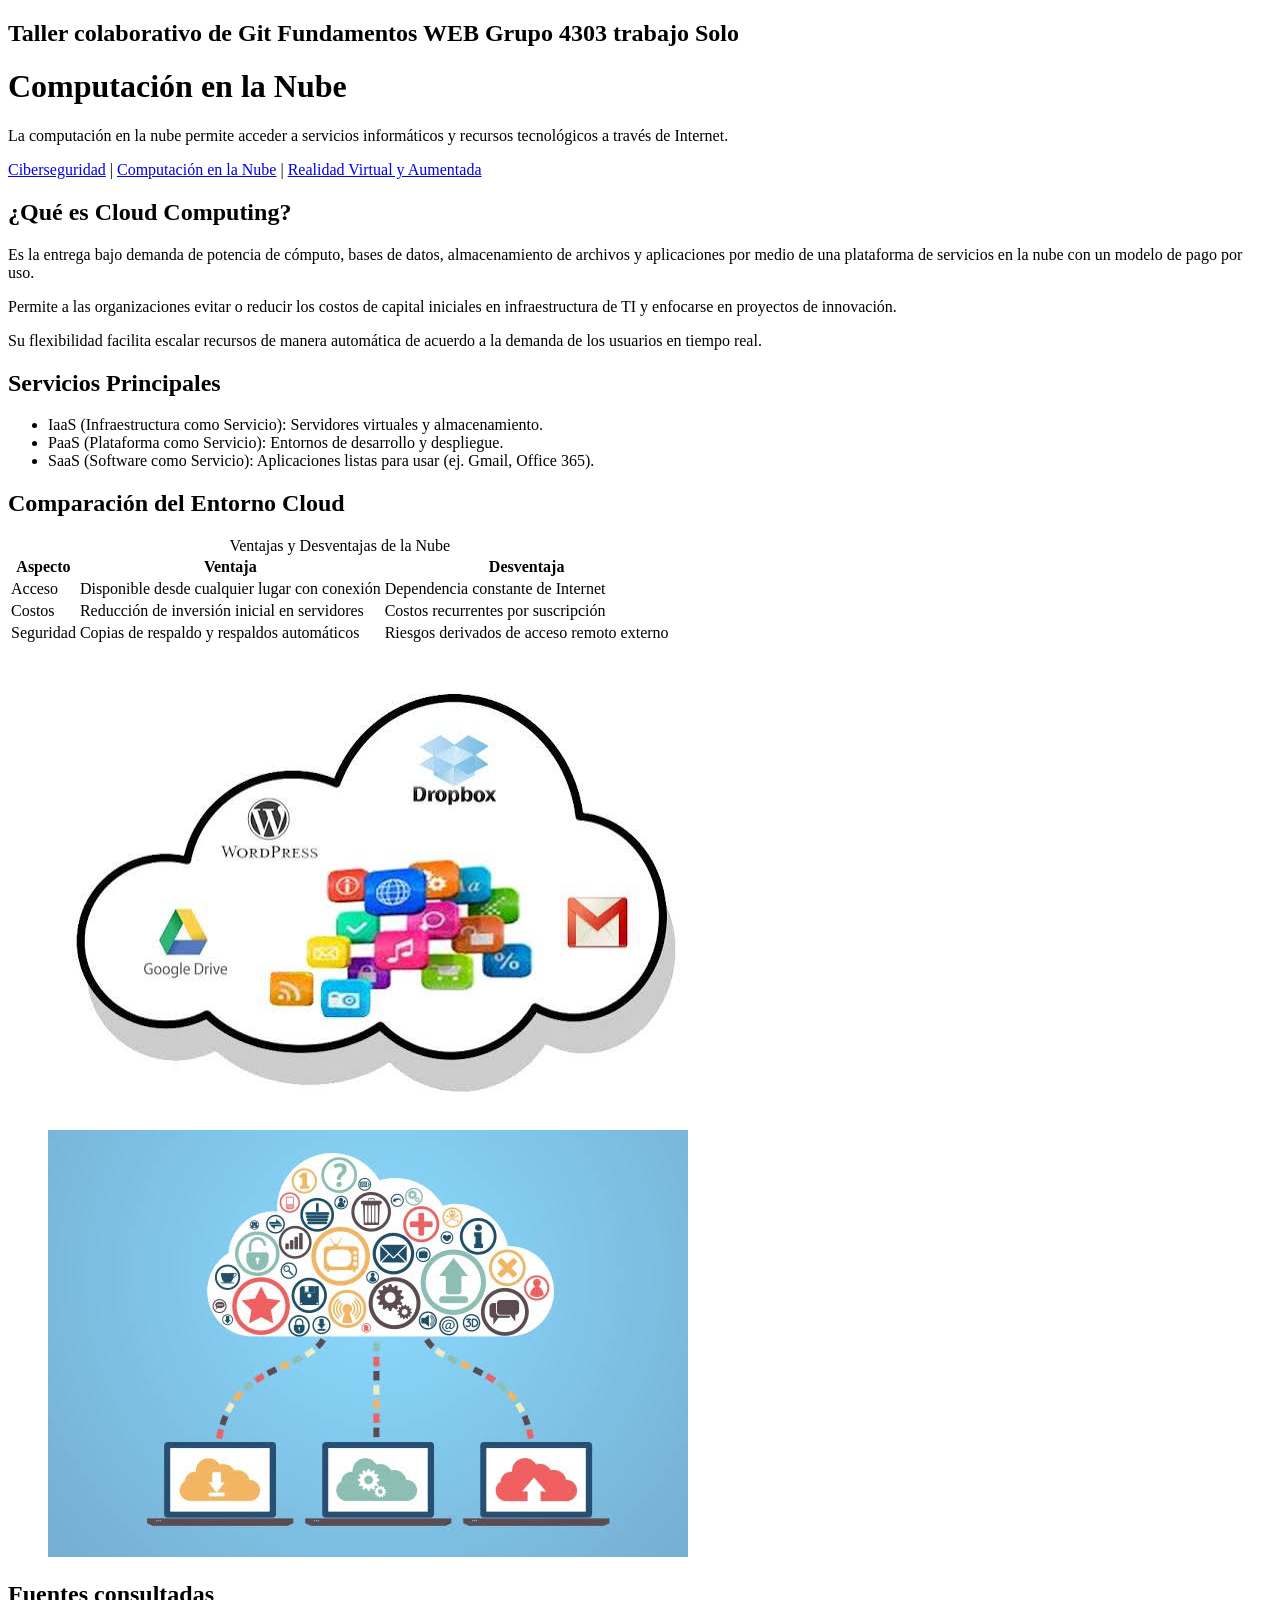
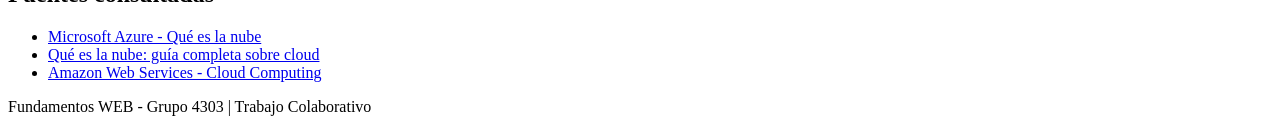
==== nube.html @ b6fa7175 "Estructura principal del proyecto, paginas HTML y README.md" ====
<!DOCTYPE html>
<html lang="es">
<head>
    <meta charset="UTF-8">
    <meta name="viewport" content="width=device-width, initial-scale=1.0">
    <title>Computación en la Nube - Proyecto Fundamentos Web</title>
</head>
    <h2>Taller colaborativo de Git Fundamentos WEB Grupo 4303 trabajo Solo</h2>
<body>
    <header>
        <h1>Computación en la Nube</h1>
        <p>La computación en la nube permite acceder a servicios informáticos y recursos tecnológicos a través de Internet.</p>
    </header>

    <nav>
        <a href="index.html">Ciberseguridad</a> |
        <a href="nube.html">Computación en la Nube</a> |
        <a href="realidad.html">Realidad Virtual y Aumentada</a>
    </nav>

    <main>
        <section>
            <h2>¿Qué es Cloud Computing?</h2>
            <p>Es la entrega bajo demanda de potencia de cómputo, bases de datos, almacenamiento de archivos y aplicaciones por medio de una plataforma de servicios en la nube con un modelo de pago por uso.</p>
            <p>Permite a las organizaciones evitar o reducir los costos de capital iniciales en infraestructura de TI y enfocarse en proyectos de innovación.</p>
            <p>Su flexibilidad facilita escalar recursos de manera automática de acuerdo a la demanda de los usuarios en tiempo real.</p>
        </section>

        <section>
            <h2>Servicios Principales</h2>
            <ul>
                <li>IaaS (Infraestructura como Servicio): Servidores virtuales y almacenamiento.</li>
                <li>PaaS (Plataforma como Servicio): Entornos de desarrollo y despliegue.</li>
                <li>SaaS (Software como Servicio): Aplicaciones listas para usar (ej. Gmail, Office 365).</li>
            </ul>
        </section>

        <section>
            <h2>Comparación del Entorno Cloud</h2>
            <table>
                <caption>Ventajas y Desventajas de la Nube</caption>
                <thead>
                    <tr>
                        <th>Aspecto</th>
                        <th>Ventaja</th>
                        <th>Desventaja</th>
                    </tr>
                </thead>
                <tbody>
                    <tr>
                        <td>Acceso</td>
                        <td>Disponible desde cualquier lugar con conexión</td>
                        <td>Dependencia constante de Internet</td>
                    </tr>
                    <tr>
                        <td>Costos</td>
                        <td>Reducción de inversión inicial en servidores</td>
                        <td>Costos recurrentes por suscripción</td>
                    </tr>
                    <tr>
                        <td>Seguridad</td>
                        <td>Copias de respaldo y respaldos automáticos</td>
                        <td>Riesgos derivados de acceso remoto externo</td>
                    </tr>
                </tbody>
            </table>
        </section>

        <figure>
            <img src="multimedia/3.jpg" alt="Infografía con servidores conectados a un icono central de la nube">
             <img src="multimedia/4.jpg" alt="Infografía con servidores conectados a un icono central de la nube">
            
        </figure>
    </main>

    <section>
        <h2>Fuentes consultadas</h2>
        <ul>
            <li><a href="https://azure.microsoft.com/es-es/overview/what-is-cloud-computing/" target="_blank">Microsoft Azure - Qué es la nube</a></li>
                <li><a href="https://asana.com/es/resources/what-is-the-cloud" target="_blank">Qué es la nube: guía completa sobre cloud</a></li>
            <li><a href="https://aws.amazon.com/es/what-is-cloud-computing/" target="_blank">Amazon Web Services - Cloud Computing</a></li>
        </ul>
    </section>

    <footer>
        <p>Fundamentos WEB - Grupo 4303 | Trabajo Colaborativo</p>
    </footer>
</body>
</html>
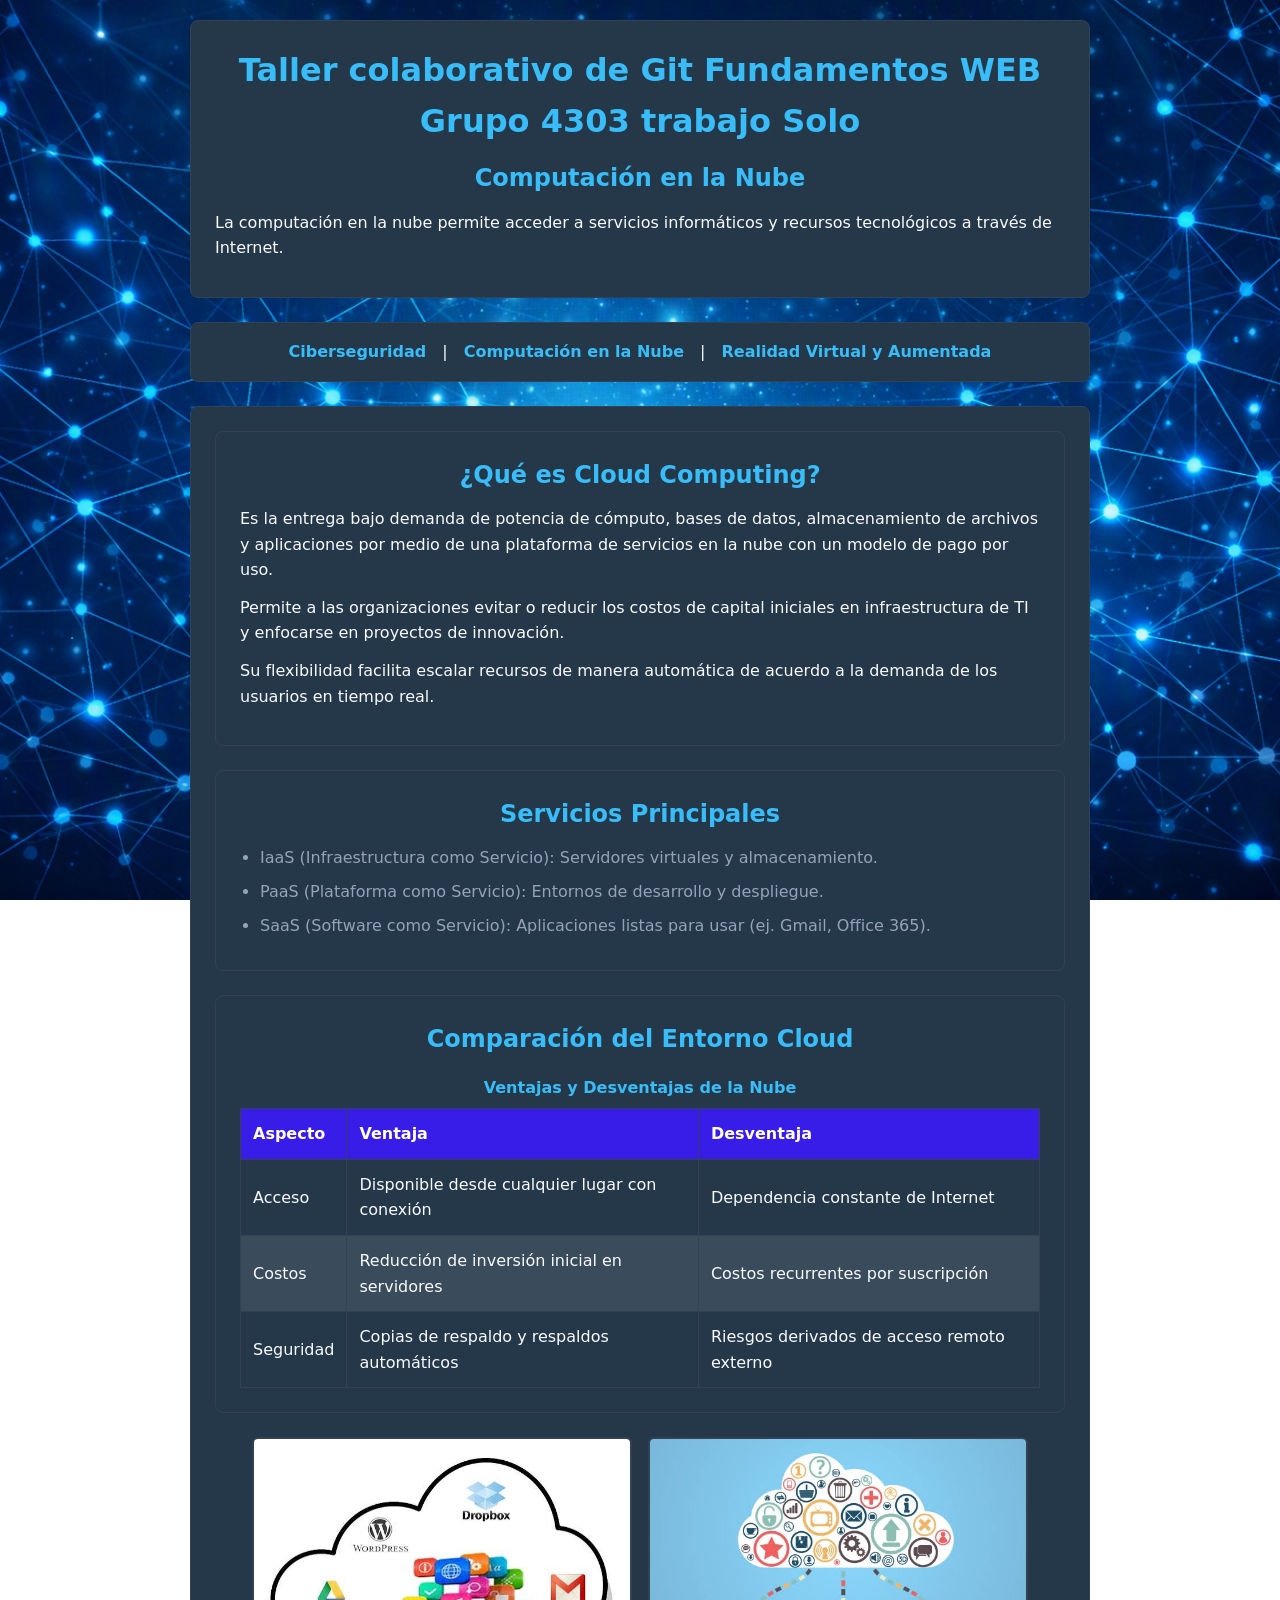
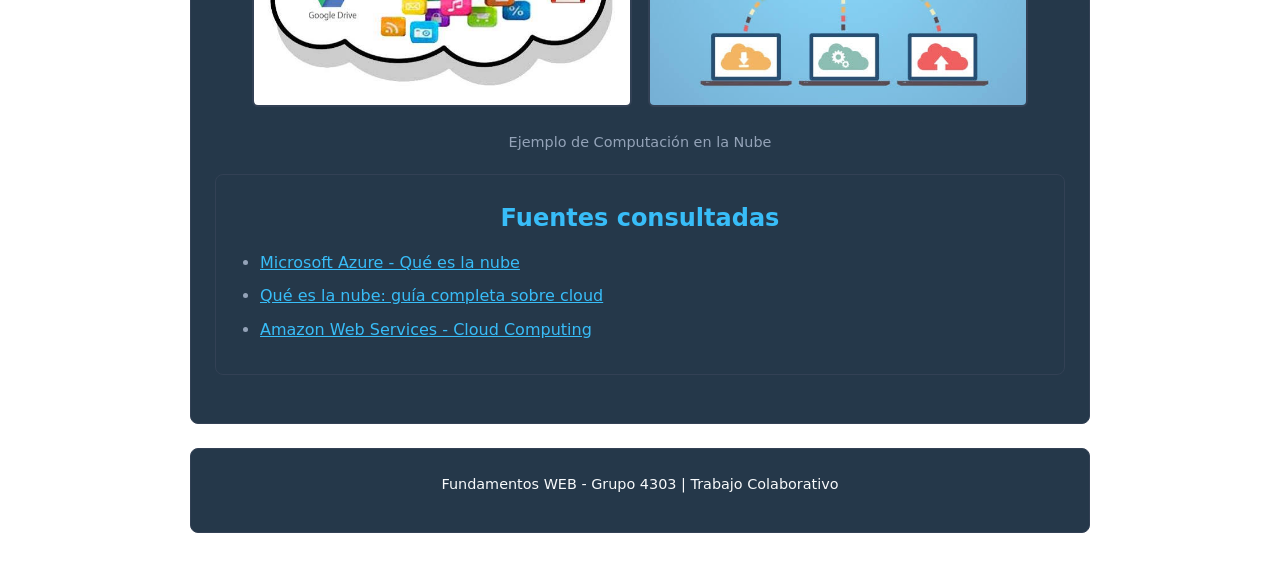
==== commit b6afacad: "Actualizacion README con evidencia de validacion CSS" ====
--- a/nube.html
+++ b/nube.html
@@ -4,11 +4,12 @@
     <meta charset="UTF-8">
     <meta name="viewport" content="width=device-width, initial-scale=1.0">
     <title>Computación en la Nube - Proyecto Fundamentos Web</title>
+    <link rel="stylesheet" href="css/styles.css">
 </head>
-    <h2>Taller colaborativo de Git Fundamentos WEB Grupo 4303 trabajo Solo</h2>
 <body>
     <header>
-        <h1>Computación en la Nube</h1>
+        <h1>Taller colaborativo de Git Fundamentos WEB Grupo 4303 trabajo Solo</h1>
+        <h2>Computación en la Nube</h2>
         <p>La computación en la nube permite acceder a servicios informáticos y recursos tecnológicos a través de Internet.</p>
     </header>
 
@@ -68,19 +69,19 @@
 
         <figure>
             <img src="multimedia/3.jpg" alt="Infografía con servidores conectados a un icono central de la nube">
-             <img src="multimedia/4.jpg" alt="Infografía con servidores conectados a un icono central de la nube">
-            
+            <img src="multimedia/4.jpg" alt="Infografía con servidores conectados a un icono central de la nube">
+            <figcaption>Ejemplo de Computación en la Nube</figcaption>
         </figure>
+
+        <section>
+            <h2>Fuentes consultadas</h2>
+            <ul>
+                <li><a href="https://azure.microsoft.com/es-es/overview/what-is-cloud-computing/" target="_blank">Microsoft Azure - Qué es la nube</a></li>
+                <li><a href="https://asana.com/es/resources/what-is-the-cloud" target="_blank">Qué es la nube: guía completa sobre cloud</a></li>
+                <li><a href="https://aws.amazon.com/es/what-is-cloud-computing/" target="_blank">Amazon Web Services - Cloud Computing</a></li>
+            </ul>
+        </section>
     </main>
-
-    <section>
-        <h2>Fuentes consultadas</h2>
-        <ul>
-            <li><a href="https://azure.microsoft.com/es-es/overview/what-is-cloud-computing/" target="_blank">Microsoft Azure - Qué es la nube</a></li>
-                <li><a href="https://asana.com/es/resources/what-is-the-cloud" target="_blank">Qué es la nube: guía completa sobre cloud</a></li>
-            <li><a href="https://aws.amazon.com/es/what-is-cloud-computing/" target="_blank">Amazon Web Services - Cloud Computing</a></li>
-        </ul>
-    </section>
 
     <footer>
         <p>Fundamentos WEB - Grupo 4303 | Trabajo Colaborativo</p>
--- a/css/styles.css
+++ b/css/styles.css
@@ -0,0 +1,149 @@
+/* Variables de Paleta de Colores y Accesibilidad */
+:root {
+    --bg-primary: #4470d6;
+    --bg-card: #25384a;
+    --text-primary: #F8FAFC;
+    --text-secondary: #94A3B8;
+    --color-accent: #38BDF8;
+    --color-hover: #0EA5E9;
+    --color-border: #334155;
+    --font-main: system-ui, -apple-system, sans-serif;
+}
+
+/* Reset Global */
+* {
+    margin: 0;
+    padding: 0;
+    box-sizing: border-box;
+}
+
+body {
+    background-image: url('../multimedia/21.png');
+    background-size: cover;
+    background-position: center;
+    background-attachment: fixed;
+    font-family: var(--font-main);
+    color: var(--text-primary);
+    line-height: 1.6;
+    padding: 20px;
+}
+
+/* Encabezados y Estructura */
+header, main, footer, section {
+    max-width: 900px;
+    margin: 0 auto 24px auto;
+    background-color: var(--bg-card);
+    padding: 24px;
+    border-radius: 8px;
+    border: 1px solid var(--color-border);
+}
+
+h1, h2, h3 {
+    color: var(--color-accent);
+    margin-bottom: 12px;
+    text-align: center;
+}
+
+p {
+    color: var(--text-primary);
+    margin-bottom: 12px;
+}
+
+/* Navegación */
+nav {
+    display: flex;
+    gap: 16px;
+    justify-content: center;
+    background-color: var(--bg-card);
+    padding: 16px;
+    border-radius: 8px;
+    margin: 0 auto 24px auto;
+    max-width: 900px;
+    border: 1px solid var(--color-border);
+}
+
+nav a {
+    color: var(--color-accent);
+    text-decoration: none;
+    font-weight: bold;
+    transition: color 0.2s ease;
+}
+
+nav a:hover, nav a:focus {
+    color: var(--color-hover);
+    text-decoration: underline;
+}
+
+/* Listas */
+ul {
+    margin-left: 20px;
+    color: var(--text-secondary);
+}
+
+ul li {
+    margin-bottom: 8px;
+}
+
+/* Tablas */
+table {
+    width: 100%;
+    border-collapse: collapse;
+    margin-top: 16px;
+}
+
+caption {
+    font-weight: bold;
+    margin-bottom: 8px;
+    color: var(--color-accent);
+}
+
+th, td {
+    padding: 12px;
+    text-align: left;
+    border: 1px solid var(--color-border);
+}
+
+th {
+    background-color: #381de9;
+    color: #FFFFFF;
+}
+
+tr:nth-child(even) {
+    background-color: rgba(241, 241, 241, 0.1);
+}
+
+/* Multimedia e Imágenes Responsivas */
+figure {
+    display: flex;
+    flex-wrap: wrap;
+    justify-content: center;
+    gap: 16px;
+    margin: 20px 0;
+}
+
+figure img {
+    max-width: 100%;
+    width: 380px;
+    height: auto;
+    object-fit: cover;
+    border-radius: 6px;
+    border: 2px solid var(--color-border);
+}
+
+figcaption {
+    width: 100%;
+    text-align: center;
+    color: var(--text-secondary);
+    font-size: 0.9rem;
+    margin-top: 8px;
+}
+
+a {
+    color: var(--color-accent);
+}
+
+footer {
+    text-align: center;
+    font-size: 0.9rem;
+    color: var(--text-secondary);
+}
